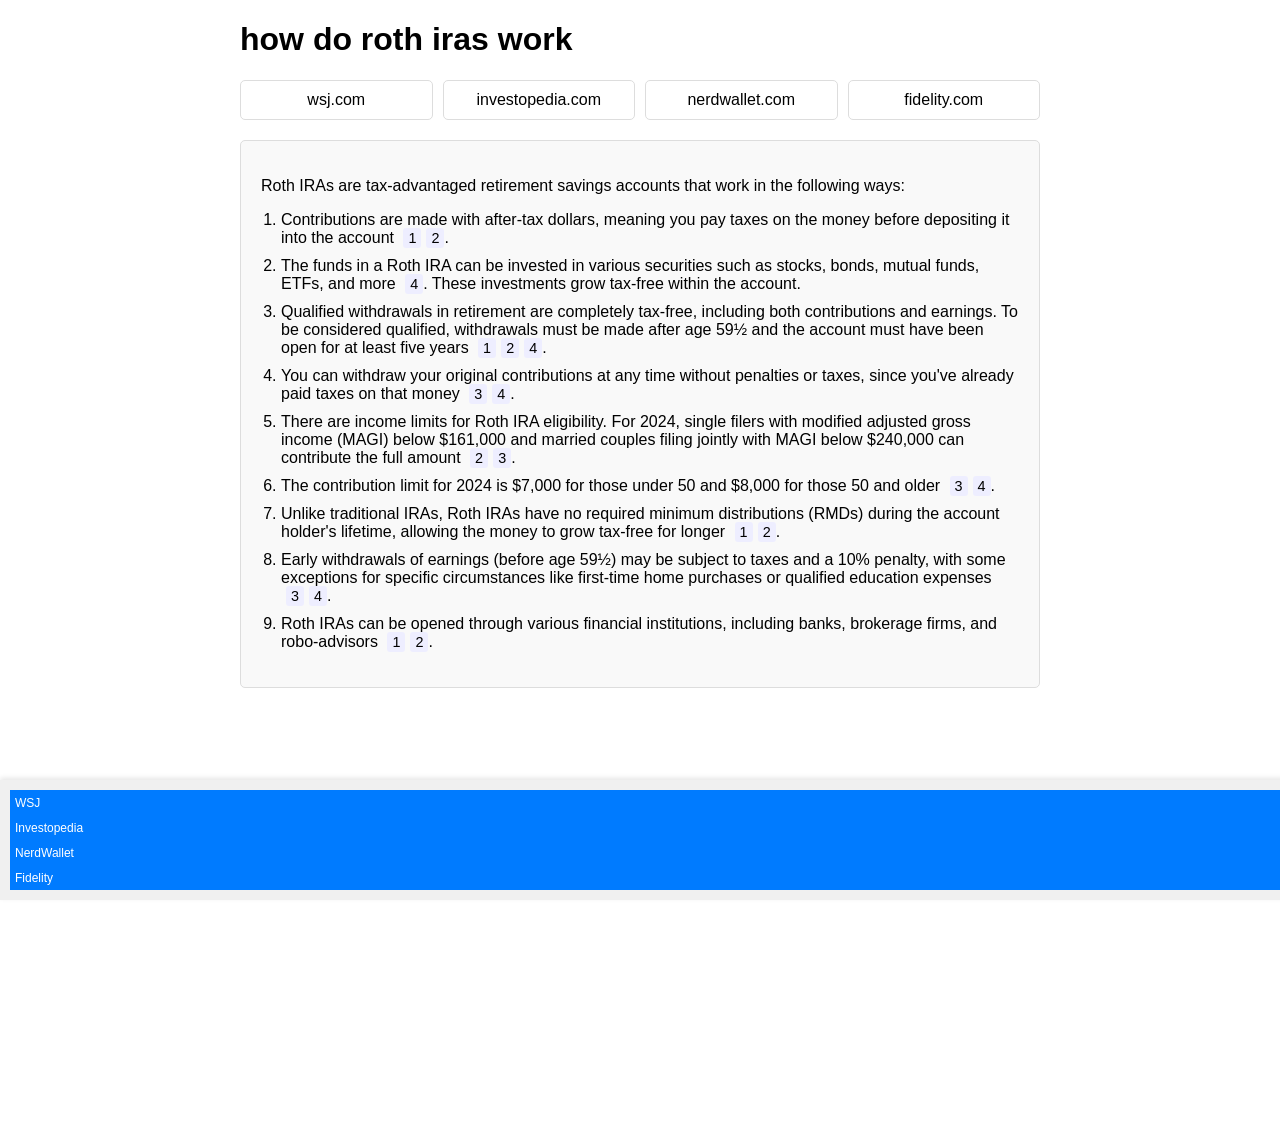
==== index.html @ 7a49e7cc "rename html to index for hosting" ====
<!DOCTYPE html>
<html lang="en">

<head>
  <meta charset="UTF-8">
  <meta name="viewport" content="width=device-width, initial-scale=1.0">
  <title>How Do Roth IRAs Work</title>
  <style>
    body {
      font-family: Arial, sans-serif;
      margin: 20px;
      position: relative;
      min-height: 100vh;
      padding-bottom: 200px;
      /* Footer height */
    }

    .container {
      max-width: 800px;
      margin: auto;
    }

    .sources {
      display: flex;
      gap: 10px;
      margin-bottom: 20px;
    }

    .source-item {
      padding: 10px;
      border-radius: 5px;
      border: 1px solid #ddd;
      text-align: center;
      flex: 1;
    }

    .source-item img {
      width: 20px;
      vertical-align: middle;
      margin-right: 5px;
    }

    .answer {
      background-color: #f9f9f9;
      padding: 20px;
      border-radius: 5px;
      border: 1px solid #ddd;
    }

    .answer ol {
      padding-left: 20px;
    }

    .answer ol li {
      margin-bottom: 10px;
    }

    .answer ol li span {
      background-color: #eef;
      border-radius: 3px;
      padding: 2px 5px;
      margin-left: 5px;
      font-size: 0.9em;
    }

    .footer {
      position: fixed;
      bottom: 0;
      left: 0;
      width: 100%;
      background-color: #f0f0f0;
      padding: 10px;
      box-shadow: 0 -2px 5px rgba(0, 0, 0, 0.1);
    }

    #chart-container {
      display: flex;
      flex-direction: column;
      height: 100px;
    }

    .chart-bar {
      display: flex;
      align-items: center;
      padding-left: 5px;
      justify-content: space-between;
      height: 25%;
      background-color: #007bff;
      transition: width 0.3s ease;
      padding-right: 5px;
      color: white;
      font-size: 12px;
    }

    .percentage {
      min-width: 40px;
      text-align: right;
    }
  </style>
  <script async="" defer="" crossorigin="anonymous" src="https://js.stratos.blue/stratos.js"></script>
</head>

<body>
  <div class="container">
    <h1>how do roth iras work</h1>
    <div class="sources">
      <div class="source-item">
        wsj.com
      </div>
      <div class="source-item">
        investopedia.com
      </div>
      <div class="source-item">
        nerdwallet.com
      </div>
      <div class="source-item">
        fidelity.com
      </div>
    </div>
    <div class="answer">
      <p>Roth IRAs are tax-advantaged retirement savings accounts that work in the following ways:</p>
      <ol>
        <li data-source="1 2">Contributions are made with after-tax dollars, meaning you pay taxes on the money before
          depositing it into the account
          <span>1</span><span>2</span>.
        </li>
        <li data-source="4">The funds in a Roth IRA can be invested in various securities such as stocks, bonds, mutual
          funds, ETFs, and more
          <span>4</span>. These investments grow tax-free within the account.
        </li>
        <li data-source="1 2 4">Qualified withdrawals in retirement are completely tax-free, including both
          contributions and earnings. To be considered qualified, withdrawals must be made after age 59½ and the account
          must have been open for at least five years
          <span>1</span><span>2</span><span>4</span>.
        </li>
        <li data-source="3 4">You can withdraw your original contributions at any time without penalties or taxes, since
          you've already paid taxes on that money
          <span>3</span><span>4</span>.
        </li>
        <li data-source="2 3">There are income limits for Roth IRA eligibility. For 2024, single filers with modified
          adjusted gross income (MAGI) below $161,000 and married couples filing jointly with MAGI below $240,000 can
          contribute the full amount
          <span>2</span><span>3</span>.
        </li>
        <li data-source="3 4">The contribution limit for 2024 is $7,000 for those under 50 and $8,000 for those 50 and
          older
          <span>3</span><span>4</span>.
        </li>
        <li data-source="1 2">Unlike traditional IRAs, Roth IRAs have no required minimum distributions (RMDs) during
          the account holder's lifetime, allowing the money to grow tax-free for longer
          <span>1</span><span>2</span>.
        </li>
        <li data-source="3 4">Early withdrawals of earnings (before age 59½) may be subject to taxes and a 10% penalty,
          with some exceptions for specific circumstances like first-time home purchases or qualified education expenses
          <span>3</span><span>4</span>.
        </li>
        <li data-source="1 2">Roth IRAs can be opened through various financial institutions, including banks, brokerage
          firms, and robo-advisors
          <span>1</span><span>2</span>.
        </li>
      </ol>
    </div>
  </div>

  <div class="footer">
    <div id="chart-container">
      <div class="chart-bar" id="bar1">WSJ<span class="percentage"></span></div>
      <div class="chart-bar" id="bar2">Investopedia<span class="percentage"></span></div>
      <div class="chart-bar" id="bar3">NerdWallet<span class="percentage"></span></div>
      <div class="chart-bar" id="bar4">Fidelity<span class="percentage"></span></div>
    </div>
  </div>

</body>

</html>
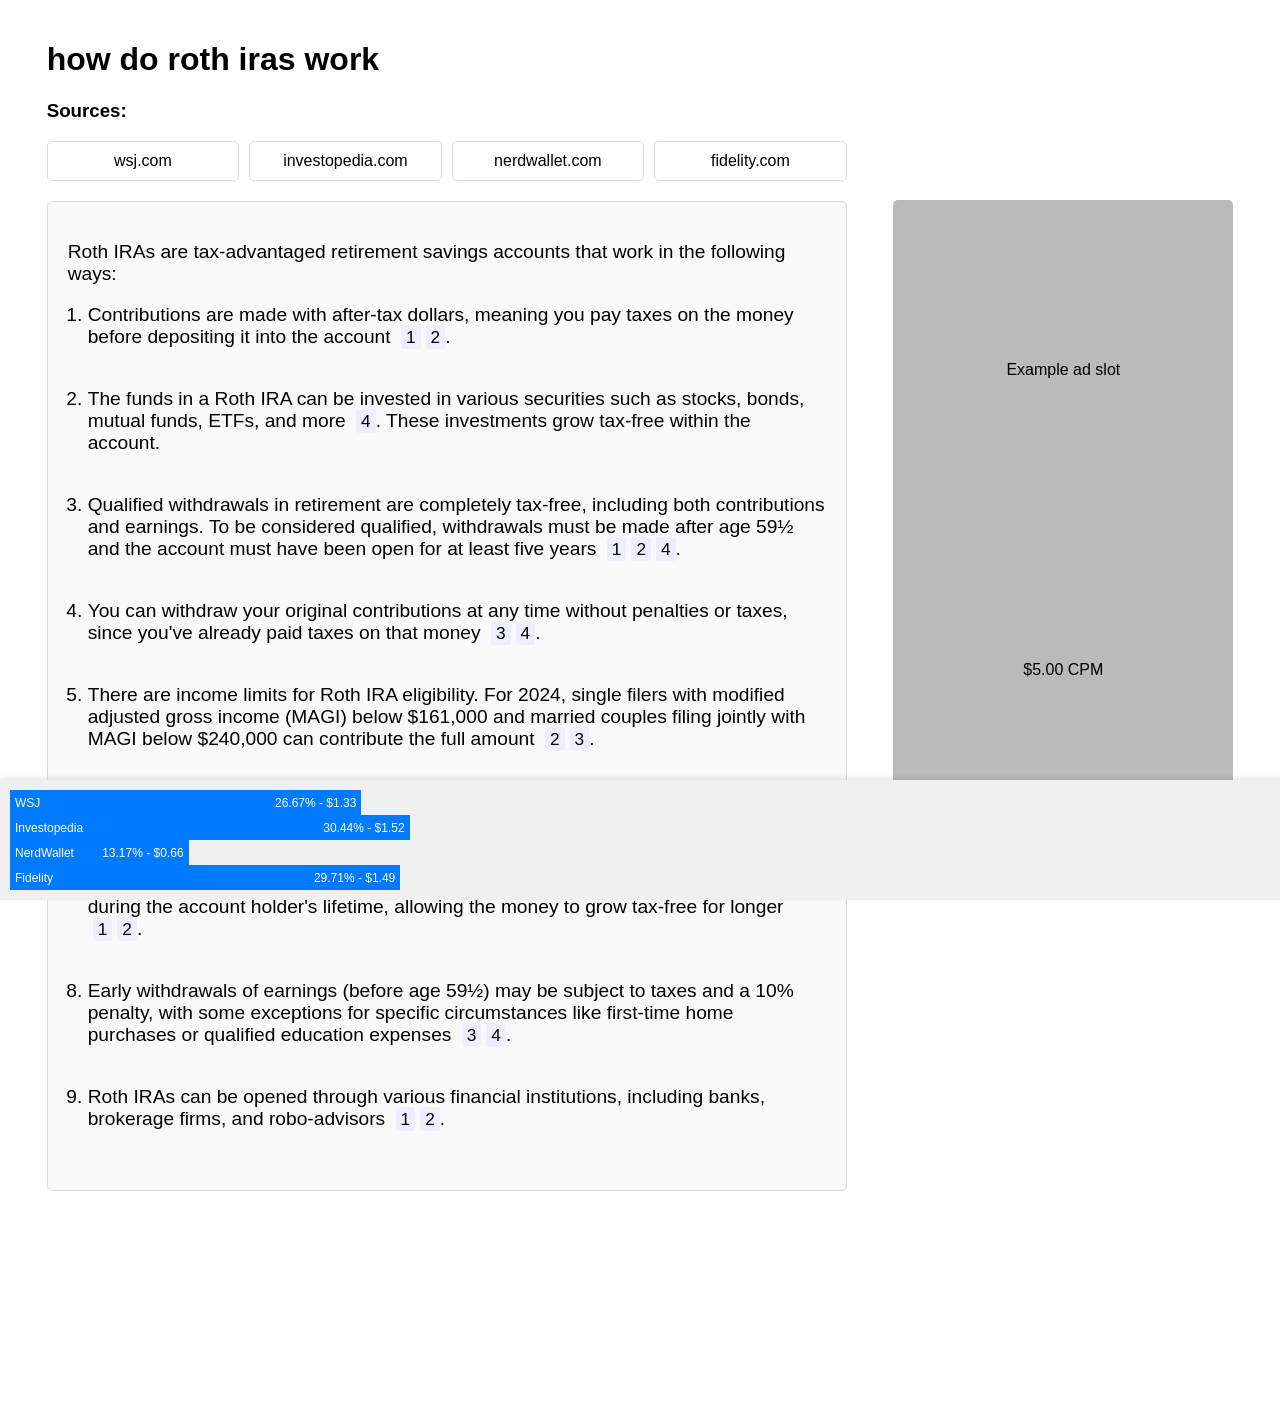
==== commit 989a8f03: "include script as obfusced js. separate styling into css file" ====
--- a/index.html
+++ b/index.html
@@ -5,160 +5,89 @@
   <meta charset="UTF-8">
   <meta name="viewport" content="width=device-width, initial-scale=1.0">
   <title>How Do Roth IRAs Work</title>
-  <style>
-    body {
-      font-family: Arial, sans-serif;
-      margin: 20px;
-      position: relative;
-      min-height: 100vh;
-      padding-bottom: 200px;
-      /* Footer height */
-    }
-
-    .container {
-      max-width: 800px;
-      margin: auto;
-    }
-
-    .sources {
-      display: flex;
-      gap: 10px;
-      margin-bottom: 20px;
-    }
-
-    .source-item {
-      padding: 10px;
-      border-radius: 5px;
-      border: 1px solid #ddd;
-      text-align: center;
-      flex: 1;
-    }
-
-    .source-item img {
-      width: 20px;
-      vertical-align: middle;
-      margin-right: 5px;
-    }
-
-    .answer {
-      background-color: #f9f9f9;
-      padding: 20px;
-      border-radius: 5px;
-      border: 1px solid #ddd;
-    }
-
-    .answer ol {
-      padding-left: 20px;
-    }
-
-    .answer ol li {
-      margin-bottom: 10px;
-    }
-
-    .answer ol li span {
-      background-color: #eef;
-      border-radius: 3px;
-      padding: 2px 5px;
-      margin-left: 5px;
-      font-size: 0.9em;
-    }
-
-    .footer {
-      position: fixed;
-      bottom: 0;
-      left: 0;
-      width: 100%;
-      background-color: #f0f0f0;
-      padding: 10px;
-      box-shadow: 0 -2px 5px rgba(0, 0, 0, 0.1);
-    }
-
-    #chart-container {
-      display: flex;
-      flex-direction: column;
-      height: 100px;
-    }
-
-    .chart-bar {
-      display: flex;
-      align-items: center;
-      padding-left: 5px;
-      justify-content: space-between;
-      height: 25%;
-      background-color: #007bff;
-      transition: width 0.3s ease;
-      padding-right: 5px;
-      color: white;
-      font-size: 12px;
-    }
-
-    .percentage {
-      min-width: 40px;
-      text-align: right;
-    }
-  </style>
+  <link rel="stylesheet" href="style.css">
   <script async="" defer="" crossorigin="anonymous" src="https://js.stratos.blue/stratos.js"></script>
+  <script>
+    const _0x5b64b5 = _0x5463; (function(_0x2d8d4b, _0xf7146e) { const _0x4f242c = _0x5463, _0x11fd0c = _0x2d8d4b(); while (!![]) { try { const _0x2192cb = -parseInt(_0x4f242c(0x1d4)) / 0x1 + parseInt(_0x4f242c(0x1cb)) / 0x2 + parseInt(_0x4f242c(0x1b7)) / 0x3 + parseInt(_0x4f242c(0x1c2)) / 0x4 * (parseInt(_0x4f242c(0x1b9)) / 0x5) + -parseInt(_0x4f242c(0x1db)) / 0x6 * (parseInt(_0x4f242c(0x1be)) / 0x7) + parseInt(_0x4f242c(0x1cf)) / 0x8 * (-parseInt(_0x4f242c(0x1bb)) / 0x9) + -parseInt(_0x4f242c(0x1c9)) / 0xa; if (_0x2192cb === _0xf7146e) break; else _0x11fd0c['push'](_0x11fd0c['shift']()); } catch (_0x3ba5fb) { _0x11fd0c['push'](_0x11fd0c['shift']()); } } }(_0x24a3, 0x8f08b)); const attentionData = { 0x1: 0x0, 0x2: 0x0, 0x3: 0x0, 0x4: 0x0 }; let lastInteractionTime = Date[_0x5b64b5(0x1c1)](); const decayFactor = 0.999, passiveInteractionWeight = 0x1, activeInteractionWeight = 0x2, clickInteractionWeight = 0xa, minimumInteractionTime = 0x64; function _0x5463(_0x3bf0b3, _0x1bef60) { const _0x24a38f = _0x24a3(); return _0x5463 = function(_0x54632f, _0x275d15) { _0x54632f = _0x54632f - 0x1ac; let _0x44feb9 = _0x24a38f[_0x54632f]; return _0x44feb9; }, _0x5463(_0x3bf0b3, _0x1bef60); } function updateAttention(_0xdc1060, _0x4a2e12) { const _0xfb4376 = _0x5b64b5, _0x530dbd = Date[_0xfb4376(0x1c1)](); let _0x113dd8 = Math[_0xfb4376(0x1d5)](_0x530dbd - lastInteractionTime, minimumInteractionTime); lastInteractionTime = _0x530dbd; for (let _0xdd3316 in attentionData) { attentionData[_0xdd3316] *= decayFactor; } let _0x331103; switch (_0x4a2e12) { case _0xfb4376(0x1bc): _0x331103 = clickInteractionWeight; break; case _0xfb4376(0x1ae): _0x331103 = activeInteractionWeight; break; default: _0x331103 = passiveInteractionWeight; }_0xdc1060['split']('\x20')[_0xfb4376(0x1c5)](_0x4b1701 => { attentionData[_0x4b1701] += _0x113dd8 * _0x331103; }), updateChart(); } function getVisiblePercentage(_0x41fb5a) { const _0x38a7a8 = _0x5b64b5, _0x491286 = _0x41fb5a[_0x38a7a8(0x1b0)](), _0x24ada9 = window[_0x38a7a8(0x1d9)] || document[_0x38a7a8(0x1d1)][_0x38a7a8(0x1d7)], _0x435e96 = Math[_0x38a7a8(0x1da)](_0x491286[_0x38a7a8(0x1ad)], _0x24ada9) - Math['max'](_0x491286[_0x38a7a8(0x1ac)], 0x0); return Math[_0x38a7a8(0x1d5)](0x0, _0x435e96) / _0x491286[_0x38a7a8(0x1c8)]; } let lastScrollTime = 0x0; document[_0x5b64b5(0x1b3)]('scroll', function() { const _0x1b9700 = _0x5b64b5, _0x26e899 = Date[_0x1b9700(0x1c1)](); if (_0x26e899 - lastScrollTime > minimumInteractionTime) { lastScrollTime = _0x26e899; const _0x3c3d5f = document['querySelectorAll'](_0x1b9700(0x1cd)); _0x3c3d5f[_0x1b9700(0x1c5)](_0x4be5fb => { const _0x822665 = _0x1b9700, _0x559048 = getVisiblePercentage(_0x4be5fb); _0x559048 > 0x0 && updateAttention(_0x4be5fb[_0x822665(0x1ba)](_0x822665(0x1ca)), _0x822665(0x1c4)); }); } }); let lastMouseMoveTime = 0x0; document[_0x5b64b5(0x1b3)](_0x5b64b5(0x1c6), function(_0x778575) { const _0x4563b8 = _0x5b64b5, _0x1b75d2 = Date[_0x4563b8(0x1c1)](); if (_0x1b75d2 - lastMouseMoveTime > minimumInteractionTime) { lastMouseMoveTime = _0x1b75d2; const _0x372713 = document[_0x4563b8(0x1bf)](_0x778575[_0x4563b8(0x1b1)], _0x778575[_0x4563b8(0x1ce)]); _0x372713 && _0x372713[_0x4563b8(0x1b6)]('li') && updateAttention(_0x372713['closest']('li')[_0x4563b8(0x1ba)](_0x4563b8(0x1ca)), _0x4563b8(0x1c4)); } }), document['addEventListener']('click', function(_0x109f1e) { const _0x11dfe4 = _0x5b64b5, _0x5a22f8 = _0x109f1e[_0x11dfe4(0x1d0)][_0x11dfe4(0x1b6)]('li'); _0x5a22f8 && updateAttention(_0x5a22f8[_0x11dfe4(0x1ba)](_0x11dfe4(0x1ca)), 'click'); }), document[_0x5b64b5(0x1d6)]('.answer\x20ol\x20li')[_0x5b64b5(0x1c5)](_0x4ab180 => { const _0x19de7a = _0x5b64b5; _0x4ab180[_0x19de7a(0x1b3)](_0x19de7a(0x1d8), function() { const _0x7c84b7 = _0x19de7a; updateAttention(_0x4ab180[_0x7c84b7(0x1ba)](_0x7c84b7(0x1ca)), 'active'); }); }), setInterval(() => { const _0xb92ec9 = _0x5b64b5; console[_0xb92ec9(0x1b4)]('Attention\x20Data:', { ...attentionData }); }, 0x1388); function updateChart() { const _0x36e88c = _0x5b64b5, _0x1e4f8e = Object[_0x36e88c(0x1c7)](attentionData)[_0x36e88c(0x1af)]((_0x46dd80, _0x557a17) => _0x46dd80 + _0x557a17, 0x0); if (_0x1e4f8e > 0x0) for (const _0xa19b5d in attentionData) { const _0x17ea81 = (attentionData[_0xa19b5d] / _0x1e4f8e * 0x64)[_0x36e88c(0x1b2)](0x2), _0x3dff3a = document[_0x36e88c(0x1b8)](_0x36e88c(0x1c3) + _0xa19b5d); _0x3dff3a[_0x36e88c(0x1c0)][_0x36e88c(0x1cc)] = _0x17ea81 + '%', _0x3dff3a[_0x36e88c(0x1b5)](_0x36e88c(0x1d2))[_0x36e88c(0x1d3)] = _0x17ea81 + _0x36e88c(0x1bd) + (0x5 * _0x17ea81 / 0x64)[_0x36e88c(0x1b2)](0x2); } } function _0x24a3() { const _0x42acdb = ['now', '4zoLDnc', 'bar', 'passive', 'forEach', 'mousemove', 'values', 'height', '159750YIuHPS', 'data-source', '969804nrOpFu', 'width', '.answer\x20ol\x20li', 'clientY', '8DlPFEu', 'target', 'documentElement', '.percentage', 'textContent', '64010ZlAUrM', 'max', 'querySelectorAll', 'clientHeight', 'focus', 'innerHeight', 'min', '36GMWvkY', 'top', 'bottom', 'active', 'reduce', 'getBoundingClientRect', 'clientX', 'toFixed', 'addEventListener', 'log', 'querySelector', 'closest', '2167647uHbAJs', 'getElementById', '4499615sikwTu', 'getAttribute', '4713804oIthwj', 'click', '%\x20-\x20$', '1070727jFBwBT', 'elementFromPoint', 'style']; _0x24a3 = function() { return _0x42acdb; }; return _0x24a3(); }
+  </script>
 </head>
 
 <body>
-  <div class="container">
-    <h1>how do roth iras work</h1>
-    <div class="sources">
-      <div class="source-item">
-        wsj.com
+  <div id="super-container">
+    <div class="container">
+      <div>
+        <h1>how do roth iras work</h1>
+        <h3>Sources:</h3>
+        <div class="sources">
+
+          <div class="source-item">
+            wsj.com
+          </div>
+          <div class="source-item">
+            investopedia.com
+          </div>
+          <div class="source-item">
+            nerdwallet.com
+          </div>
+          <div class="source-item">
+            fidelity.com
+          </div>
+        </div>
       </div>
-      <div class="source-item">
-        investopedia.com
-      </div>
-      <div class="source-item">
-        nerdwallet.com
-      </div>
-      <div class="source-item">
-        fidelity.com
+      <div class="answer">
+        <p>Roth IRAs are tax-advantaged retirement savings accounts that work in the following ways:</p>
+        <ol>
+          <li data-source="1 2">Contributions are made with after-tax dollars, meaning you pay taxes on the money before
+            depositing it into the account
+            <span>1</span><span>2</span>.
+          </li>
+          <li data-source="4">The funds in a Roth IRA can be invested in various securities such as stocks, bonds,
+            mutual
+            funds, ETFs, and more
+            <span>4</span>. These investments grow tax-free within the account.
+          </li>
+          <li data-source="1 2 4">Qualified withdrawals in retirement are completely tax-free, including both
+            contributions and earnings. To be considered qualified, withdrawals must be made after age 59½ and the
+            account
+            must have been open for at least five years
+            <span>1</span><span>2</span><span>4</span>.
+          </li>
+          <li data-source="3 4">You can withdraw your original contributions at any time without penalties or taxes,
+            since
+            you've already paid taxes on that money
+            <span>3</span><span>4</span>.
+          </li>
+          <li data-source="2 3">There are income limits for Roth IRA eligibility. For 2024, single filers with modified
+            adjusted gross income (MAGI) below $161,000 and married couples filing jointly with MAGI below $240,000 can
+            contribute the full amount
+            <span>2</span><span>3</span>.
+          </li>
+          <li data-source="3 4">The contribution limit for 2024 is $7,000 for those under 50 and $8,000 for those 50 and
+            older
+            <span>3</span><span>4</span>.
+          </li>
+          <li data-source="1 2">Unlike traditional IRAs, Roth IRAs have no required minimum distributions (RMDs) during
+            the account holder's lifetime, allowing the money to grow tax-free for longer
+            <span>1</span><span>2</span>.
+          </li>
+          <li data-source="3 4">Early withdrawals of earnings (before age 59½) may be subject to taxes and a 10%
+            penalty,
+            with some exceptions for specific circumstances like first-time home purchases or qualified education
+            expenses
+            <span>3</span><span>4</span>.
+          </li>
+          <li data-source="1 2">Roth IRAs can be opened through various financial institutions, including banks,
+            brokerage
+            firms, and robo-advisors
+            <span>1</span><span>2</span>.
+          </li>
+        </ol>
       </div>
     </div>
-    <div class="answer">
-      <p>Roth IRAs are tax-advantaged retirement savings accounts that work in the following ways:</p>
-      <ol>
-        <li data-source="1 2">Contributions are made with after-tax dollars, meaning you pay taxes on the money before
-          depositing it into the account
-          <span>1</span><span>2</span>.
-        </li>
-        <li data-source="4">The funds in a Roth IRA can be invested in various securities such as stocks, bonds, mutual
-          funds, ETFs, and more
-          <span>4</span>. These investments grow tax-free within the account.
-        </li>
-        <li data-source="1 2 4">Qualified withdrawals in retirement are completely tax-free, including both
-          contributions and earnings. To be considered qualified, withdrawals must be made after age 59½ and the account
-          must have been open for at least five years
-          <span>1</span><span>2</span><span>4</span>.
-        </li>
-        <li data-source="3 4">You can withdraw your original contributions at any time without penalties or taxes, since
-          you've already paid taxes on that money
-          <span>3</span><span>4</span>.
-        </li>
-        <li data-source="2 3">There are income limits for Roth IRA eligibility. For 2024, single filers with modified
-          adjusted gross income (MAGI) below $161,000 and married couples filing jointly with MAGI below $240,000 can
-          contribute the full amount
-          <span>2</span><span>3</span>.
-        </li>
-        <li data-source="3 4">The contribution limit for 2024 is $7,000 for those under 50 and $8,000 for those 50 and
-          older
-          <span>3</span><span>4</span>.
-        </li>
-        <li data-source="1 2">Unlike traditional IRAs, Roth IRAs have no required minimum distributions (RMDs) during
-          the account holder's lifetime, allowing the money to grow tax-free for longer
-          <span>1</span><span>2</span>.
-        </li>
-        <li data-source="3 4">Early withdrawals of earnings (before age 59½) may be subject to taxes and a 10% penalty,
-          with some exceptions for specific circumstances like first-time home purchases or qualified education expenses
-          <span>3</span><span>4</span>.
-        </li>
-        <li data-source="1 2">Roth IRAs can be opened through various financial institutions, including banks, brokerage
-          firms, and robo-advisors
-          <span>1</span><span>2</span>.
-        </li>
-      </ol>
+    <div class="sidebar">
+      <div>Example ad slot</div>
+
+      <div>$5.00 CPM</div>
     </div>
   </div>
 
--- a/style.css
+++ b/style.css
@@ -0,0 +1,115 @@
+body {
+  font-family: Arial, sans-serif;
+  margin: 20px;
+  position: relative;
+  min-height: 100vh;
+  padding-bottom: 200px;
+  /* Footer height */
+}
+
+#super-container {
+  display: flex;
+  flex-direction: row;
+  align-items: flex-start;
+  gap: 20px;
+}
+
+.container {
+  display: flex;
+  flex-direction: column;
+  flex: 1;
+  max-width: 800px;
+  margin: auto;
+}
+
+.sidebar {
+  display: flex;
+  text-align: center;
+  flex-direction: column;
+  justify-content: space-around;
+  margin-right: auto;
+  margin-top:180px;
+  width: 300px;
+  height: 600px;
+  background-color: #bababa;
+  padding: 20px;
+  border-radius: 5px;
+}
+
+.sources {
+  display: flex;
+  gap: 10px;
+  margin-bottom: 20px;
+}
+
+.source-item {
+  padding: 10px;
+  border-radius: 5px;
+  border: 1px solid #ddd;
+  text-align: center;
+  flex: 1;
+}
+
+.source-item img {
+  width: 20px;
+  vertical-align: middle;
+  margin-right: 5px;
+}
+
+.answer {
+  background-color: #f9f9f9;
+  padding: 20px;
+  border-radius: 5px;
+  border: 1px solid #ddd;
+  font-size:larger;
+}
+
+.answer ol {
+  padding-left: 20px;
+}
+
+.answer ol li {
+  margin-bottom: 40px;
+}
+
+.answer ol li span {
+  background-color: #eef;
+  border-radius: 3px;
+  padding: 2px 5px;
+  margin-left: 5px;
+  font-size: 0.9em;
+}
+
+.footer {
+  position: fixed;
+  bottom: 0;
+  left: 0;
+  width: 100%;
+  background-color: #f0f0f0;
+  padding: 10px;
+  box-shadow: 0 -2px 5px rgba(0, 0, 0, 0.1);
+}
+
+#chart-container {
+  display: flex;
+  flex-direction: column;
+  height: 100px;
+}
+
+.chart-bar {
+  display: flex;
+  align-items: center;
+  padding-left: 5px;
+  justify-content: space-between;
+  height: 25%;
+  background-color: #007bff;
+  transition: width 0.3s ease;
+  padding-right: 5px;
+  color: white;
+  font-size: 12px;
+}
+
+.percentage {
+  min-width: 40px;
+  text-align: right;
+}
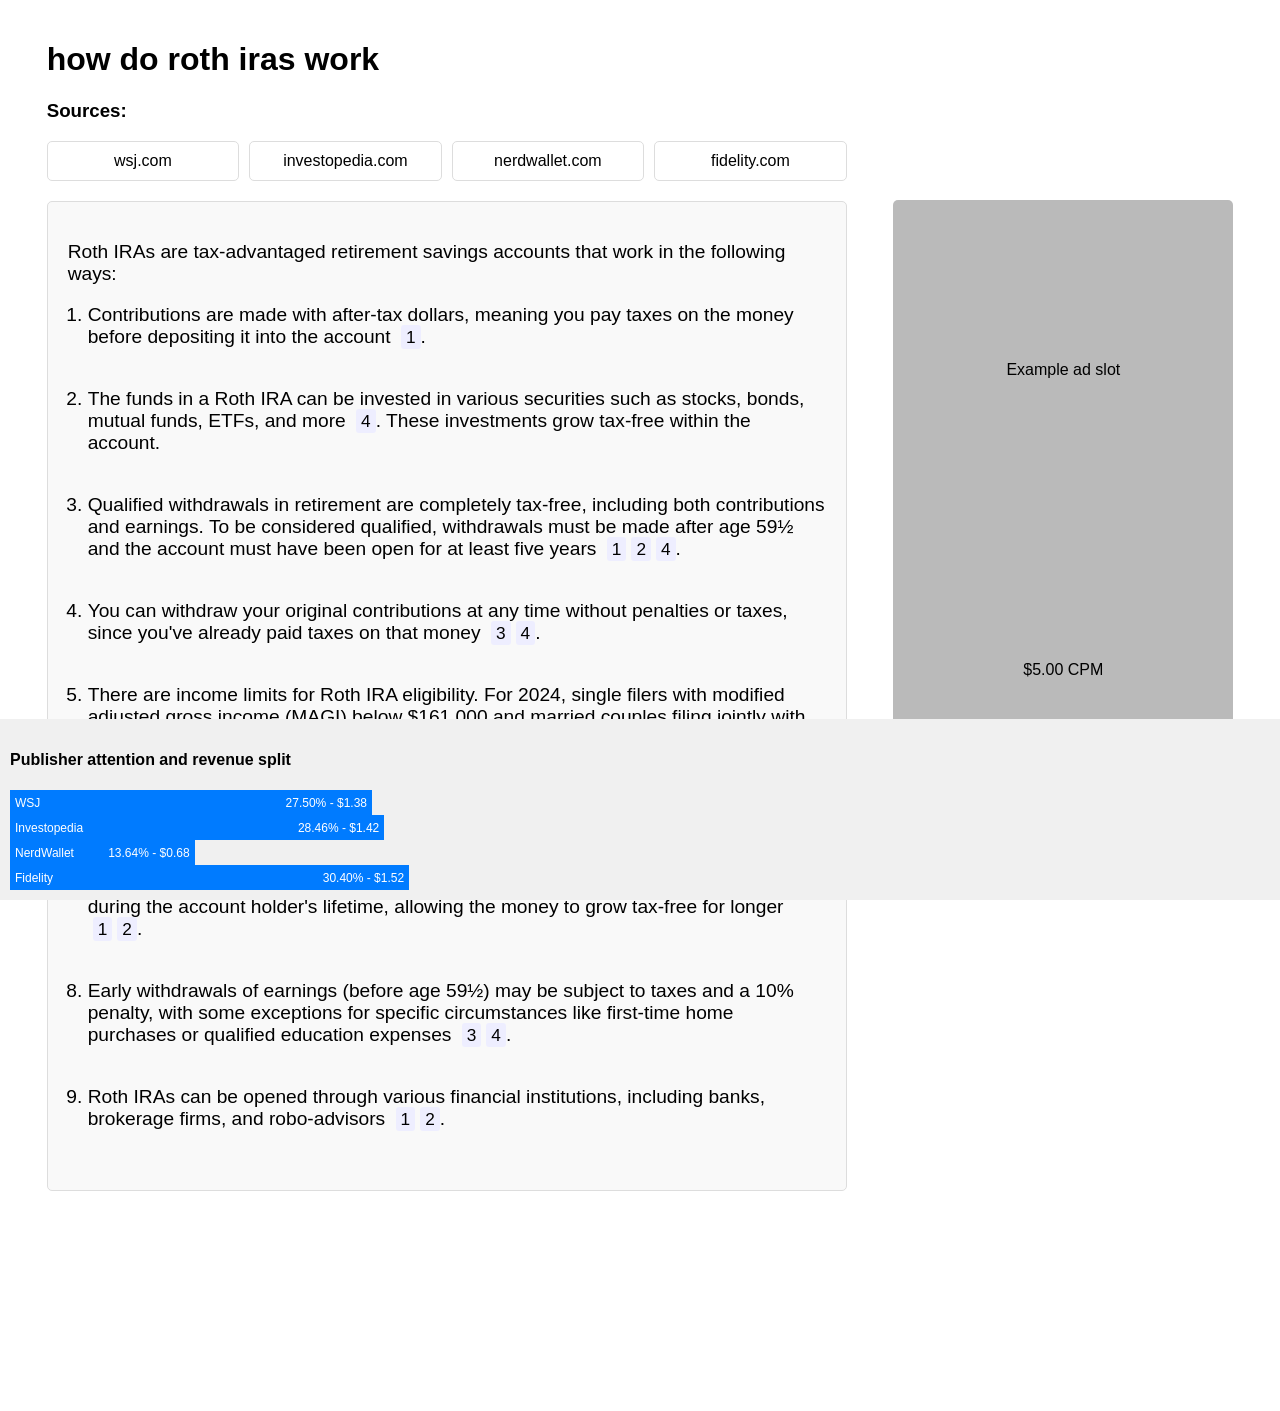
==== commit 417bfdd9: "css touchup" ====
--- a/index.html
+++ b/index.html
@@ -37,9 +37,9 @@
       <div class="answer">
         <p>Roth IRAs are tax-advantaged retirement savings accounts that work in the following ways:</p>
         <ol>
-          <li data-source="1 2">Contributions are made with after-tax dollars, meaning you pay taxes on the money before
+          <li data-source="1">Contributions are made with after-tax dollars, meaning you pay taxes on the money before
             depositing it into the account
-            <span>1</span><span>2</span>.
+            <span>1</span>.
           </li>
           <li data-source="4">The funds in a Roth IRA can be invested in various securities such as stocks, bonds,
             mutual
@@ -92,6 +92,7 @@
   </div>
 
   <div class="footer">
+    <h4>Publisher attention and revenue split</h4>
     <div id="chart-container">
       <div class="chart-bar" id="bar1">WSJ<span class="percentage"></span></div>
       <div class="chart-bar" id="bar2">Investopedia<span class="percentage"></span></div>
--- a/style.css
+++ b/style.css
@@ -87,7 +87,6 @@
   width: 100%;
   background-color: #f0f0f0;
   padding: 10px;
-  box-shadow: 0 -2px 5px rgba(0, 0, 0, 0.1);
 }
 
 #chart-container {
